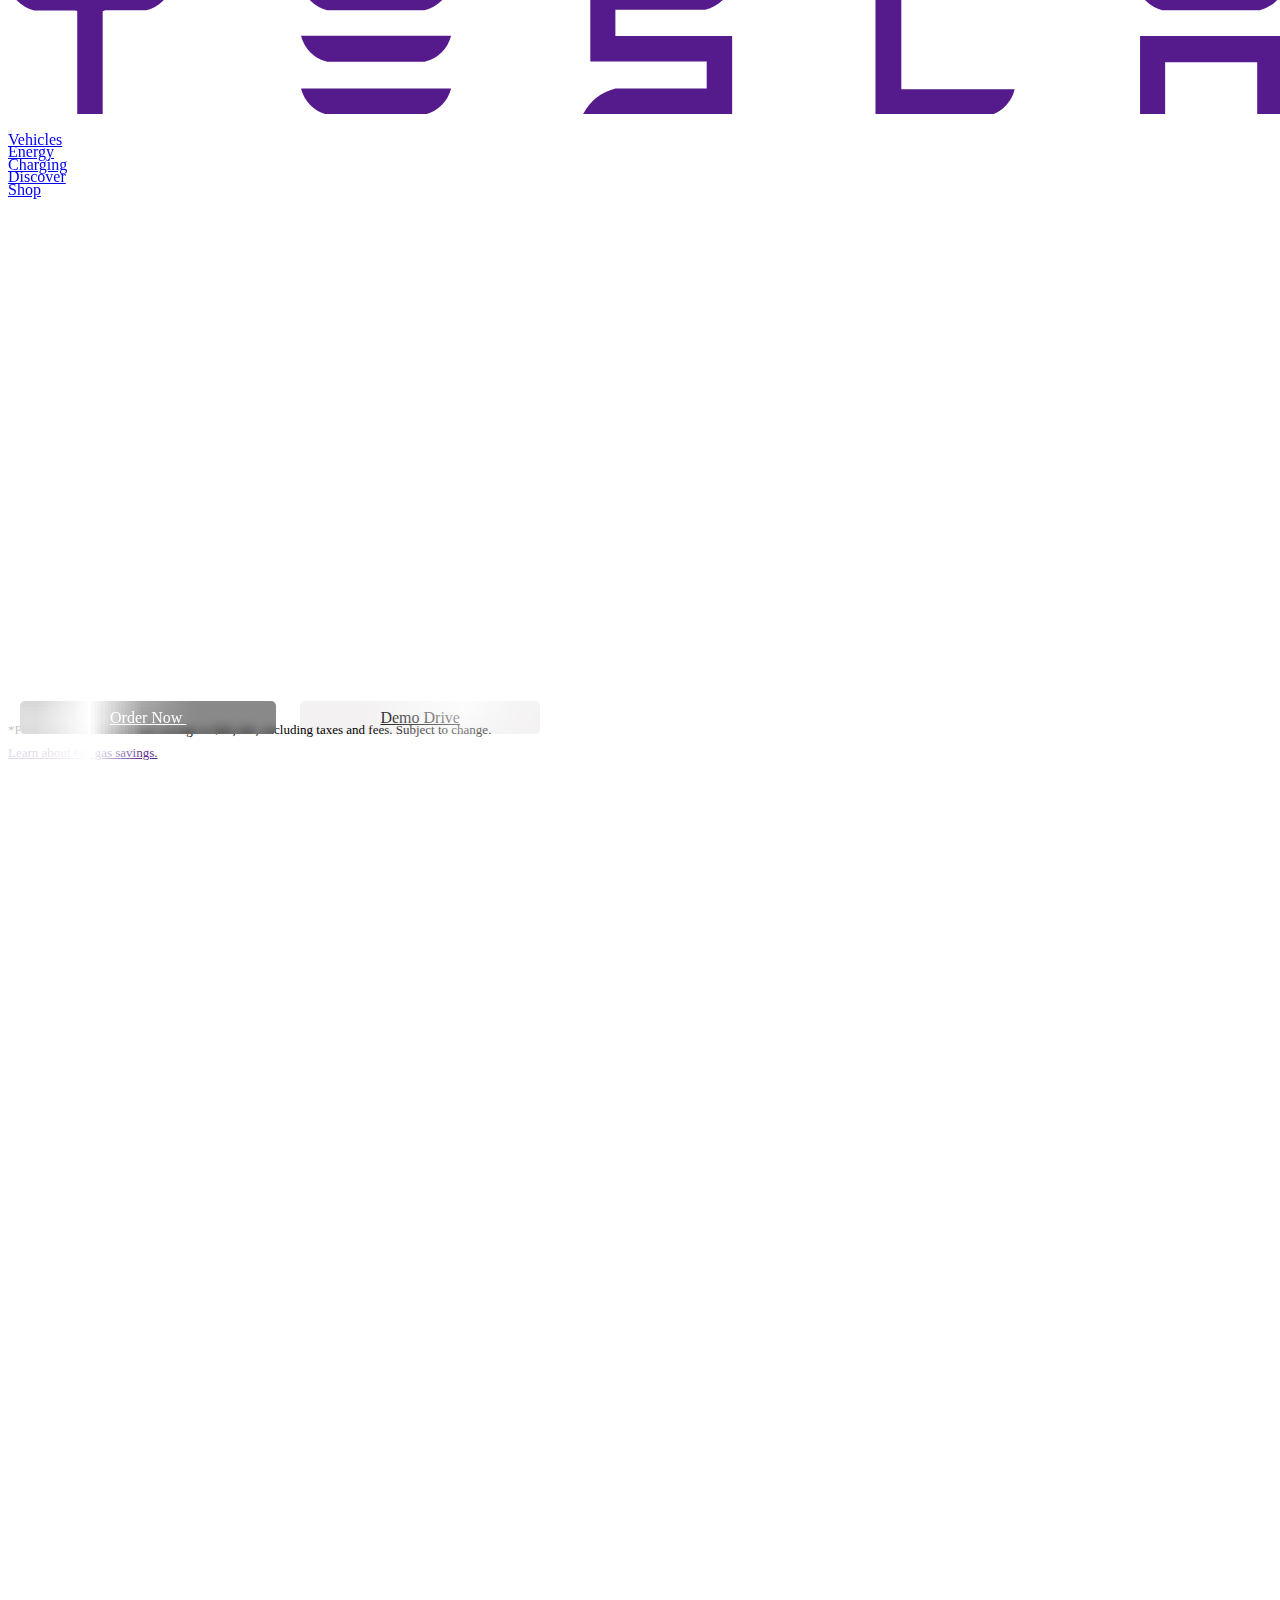
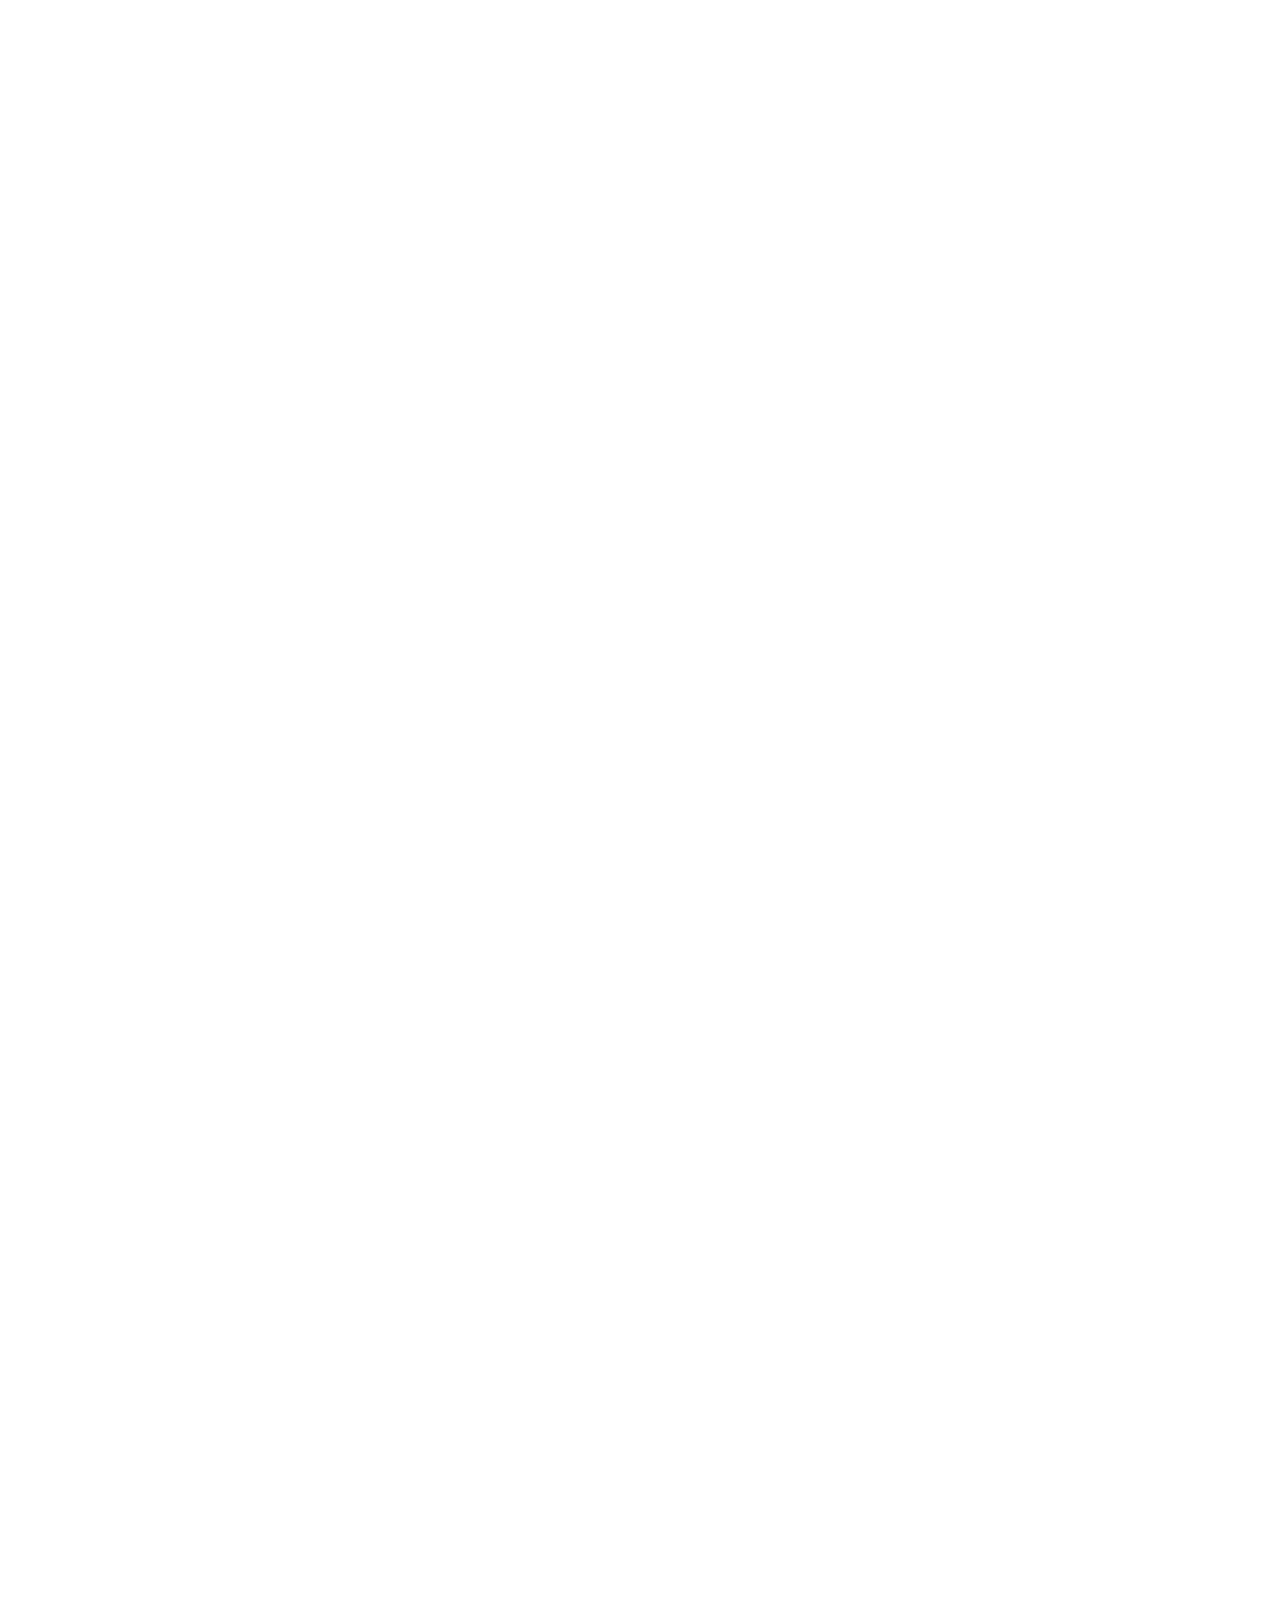
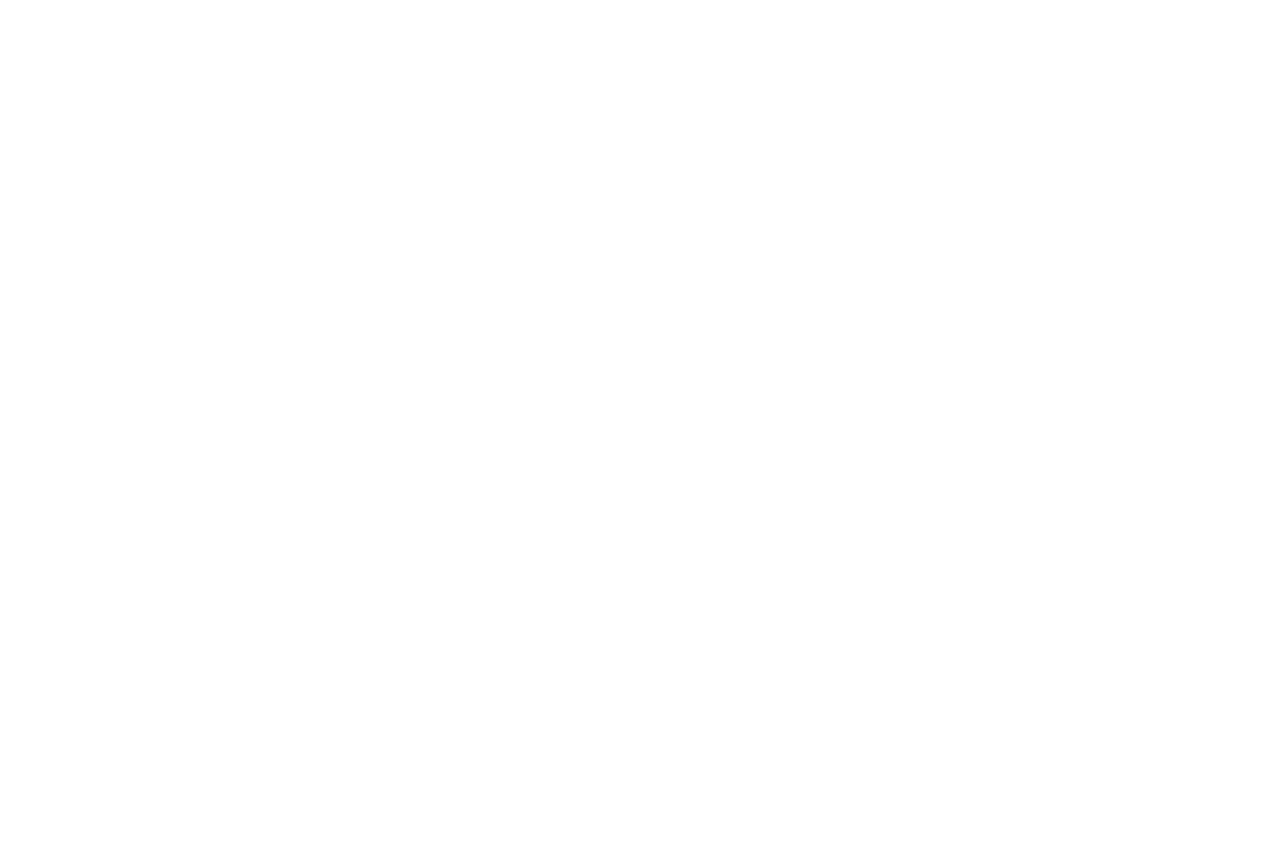
==== index.html @ 426b396a "Segunda Preentrega" ====
<!DOCTYPE html>
<html lang="es">
<head>
    <meta charset="UTF-8">
    <meta name="viewport" content="width=device-width, initial-scale=1.0">
    <link rel="stylesheet" href="./CSS/style.css">
    <link rel="stylesheet" href="https://cdn.jsdelivr.net/npm/bootstrap@4.1.3/dist/css/bootstrap.min.css" integrity="sha384-MCw98/SFnGE8fJT3GXwEOngsV7Zt27NXFoaoApmYm81iuXoPkFOJwJ8ERdknLPMO" crossorigin="anonymous">
    <link rel="stylesheet" href="https://cdn.jsdelivr.net/npm/bootstrap-icons@1.11.1/font/bootstrap-icons.css">
    <link href="https://fonts.googleapis.com/css2?family=M+PLUS+1:wght@400;500&display=swap" rel="stylesheet">
    <title>Document</title>
</head>
<body>
    <header>
        <video autoplay loop muted plays-inline><source src="./img/Electric Cars, Solar & Clean Energy Tesla.mp4" type="video/mp4"></video>
        <div class="promo">
        <nav class="navbar navbar-expand-md navbar-dark bg-transparent mt-3 mr-4" >
            <div class="container-fluid">
                <!--inicio menu  -->

                <a class="navbar-brand" href="">
                    <svg class="tds-icon" viewBox="0 0 342 35" xmlns="http://www.w3.org/2000/svg"><path d="M0 .1a9.7 9.7 0 0 0 7 7h11l.5.1v27.6h6.8V7.3L26 7h11a9.8 9.8 0 0 0 7-7H0zm238.6 0h-6.8v34.8H263a9.7 9.7 0 0 0 6-6.8h-30.3V0zm-52.3 6.8c3.6-1 6.6-3.8 7.4-6.9l-38.1.1v20.6h31.1v7.2h-24.4a13.6 13.6 0 0 0-8.7 7h39.9v-21h-31.2v-7h24zm116.2 28h6.7v-14h24.6v14h6.7v-21h-38zM85.3 7h26a9.6 9.6 0 0 0 7.1-7H78.3a9.6 9.6 0 0 0 7 7zm0 13.8h26a9.6 9.6 0 0 0 7.1-7H78.3a9.6 9.6 0 0 0 7 7zm0 14.1h26a9.6 9.6 0 0 0 7.1-7H78.3a9.6 9.6 0 0 0 7 7zM308.5 7h26a9.6 9.6 0 0 0 7-7h-40a9.6 9.6 0 0 0 7 7z" fill="currentColor"></path></svg>
                </a>
                <!--Boton menu  -->

                <button class="navbar-toggler" type="button" data-bs-toggle="collapse" data-bs-target="#menu" aria-controls="navbarNav" aria-expanded="false" aria-label="Toggle navigation">
                    <span class="navbar-toggler-icon"></span>
                </button>
                
                <!-- elementos del menu colapsable -->

                <div class="collapse navbar-collapse" id="menu">
                    <ul class="navbar-nav mx-auto">
                        <li class="nav-item pr-3 active"><a class="nav-link" href="./pages/modelS.html">Vehicles</a></li>
                        <li class="nav-item pr-3 active"><a class="nav-link" href="./pages/panel.html">Energy</a></li>   
                        <li class="nav-item pr-3 active"><a class="nav-link" href="./pages/charging.html">Charging</a></li>
                        <li class="nav-item pr-3 active"><a class="nav-link" href="#">Discover</a></li>
                        <li class="nav-item pr-3 active"><a class="nav-link" href="./pages/shop.html">Shop</a></li>
                    </ul>
                    <!-- enlaces -->
                    <ul class="navbar-nav flex-row flex-wrap">
                        <li class="nav-item col-6 col-md-auto p-2 " ><a href=""><img class="avatar" src="./img/preguntas-mas-frecuentes.png" alt="preguntas frecuentes"></a></li>
                        <li class="nav-item col-6 col-md-auto p-2" ><a href=""><img class="avatar" src="./img/red-mundial.png" alt="idioma"></a></li>
                        <li class="nav-item col-6 col-md-auto p-2" ><a href=""><img class="avatar" src="./img/usuario.png" alt="cuenta"></a></li>
                    </ul>
                </div> 
            </div>
        </nav>
    </header>
        <main class="info">
            <div class="content mb-5">
                <p class="modelo m-0 d-flex justify-content-center text-center ">Model 3</p>
                <p class="precio m-0 d-flex justify-content-center text-center">From $29,740*</p>
                <p class="tax d-flex justify-content-center text-center">After Federal Tax Credit & Est. Gas Savings</p>
            </div>
            <div class="botones d-flex justify-content-center text-center ">
                <a class="order" href="#">Order Now </a>
                <a class="demo " href="#">Demo Drive</a>
            </div>
        </div>
    </main>
        <footer>
            <div class="tax">
                <p class="info1 mt-3 mb-0 d-flex justify-content-center text-center text-light ">*Price before incentives and savings is $40,240, excluding taxes and fees. Subject to change.</p>
                <p class="info2  d-flex justify-content-center text-center"><a class="link text-light" href="">Learn about est. gas savings.</a></p>
            </div>
        </footer>
    <script src="https://cdn.jsdelivr.net/npm/bootstrap@4.1.3/dist/js/bootstrap.min.js" integrity="sha384-ChfqqxuZUCnJSK3+MXmPNIyE6ZbWh2IMqE241rYiqJxyMiZ6OW/JmZQ5stwEULTy" crossorigin="anonymous"></script>
</body>
</html>
---- CSS/style.css ----
* {
    margin-top: -5.5px;
    padding: 0;
    font-family: M PLUS 1 sans-serif;
    box-sizing: border-box;
}
body{
    position: relative;
    width: 100%;
    min-height: 100vh;
    
   
    
}
/*/////////////////////////////////////index/////////////////////////////////////////*/
video{   
    position: absolute;
    top: 0;
    left: 0;
    width: 100%;
    height: 100%;
    object-fit: cover;
    z-index: -3; 
}
.promo{
    position: relative;
    z-index: 2;

}

.container-fluid {
  height: 2.5rem;
  font-weight: 500;
  
}
a.navbar-brand{
    width: 120px;
}

.content{
    margin-top: 4rem;
    color: white;
    font-weight: 500;
    line-height: 1.3;
}
.modelo{
    font-size: 40px;
}
.precio{
    font-size: 19px;
}
.content{
    margin-bottom: 3rem;
}

div.botones{
    margin-top: 40rem;
}

.order{
    color: white;
    font-weight: 500;
    padding:8px 90px 8px 90px;
    background-color: rgba(43, 43, 43, 0.555);
    backdrop-filter: blur(4px);
    border-radius: 5px;
    margin-right: 12px;
    
}
.demo{
    
    color: black;
    font-weight: 500;
    padding:8px 90px 8px 90px;
    background-color: rgb(243, 241, 241);
    border-radius: 5px;
    margin-left: 12px;
}



/*///////////////////////////////vehicles/////////////////////*/
img{
    position: relative;
    top: 0;
    left: 0;
    width: 100%;
    height: 100%;
    object-fit: cover;
    z-index: -3; 
}
.charging{
    margin-top: 0.9px;
    width: 100%;
    height: 100vh;
    
}
.info_promo{
    font-size: 45px;
    font-weight: 500;
}
.info2_promo{
    font-size: 30px;
    margin-bottom: 30px;
}
.promo_shop{
    margin-top: 650px;
}
.contenedor_promo{
    margin-bottom: 102px;
}
.boton-shop{
    color: black;
    font-weight: 500;
    padding:8px 90px 8px 90px;
    background-color: rgb(243, 241, 241);
    border-radius: 5px;
    margin-left: 12px;
}


.Productos{
    margin-top: 150px;
    margin-left: 30px;
    font-size: 35px;
    font-weight: 500;
}
.grid-container {
    display: grid;
    grid-template-columns: repeat(3, 1fr);
    grid-gap: 10px;
    font-size: 20px;
    font-weight: 500;
  }

  .grid-item {
    text-align: center;
  }

  img {
    max-width: 100%;
    height: auto;
  }


.contenedor_accesorios1{
    position: relative;
    text-align: center;
    font-size: 35px;
    color: white;
    font-weight: 500;
}

.accesorios-descripcion1{
    position: absolute;
    top: 80%;
    left: 50%;
    transform: translate(-50%, -50%);
}


.contenedor_accesorios2{
    position: relative;
    text-align: center;
    font-size: 35px;
    font-weight: 500;
    color: black;
}
.accesorios-descripcion2{
    position: absolute;
    top: 80%;
    left: 50%;
    transform: translate(-50%, -50%);
    
}
.contenedor_accesorios3{
    position: relative;
    text-align: center;
    font-size: 35px;
    color: white;
    font-weight: 500;
}
.accesorios-descripcion3{
    position: absolute;
    top: 72%;
    left: 50%;
    transform: translate(-50%, -50%);
    
}
.boton-shop{
    font-size: 15px;
}




@media (max-width:580px) {
    div.botones{
      margin-top: 420px;
      display: block ;
      flex-wrap: wrap;
      
  }
  .order{
      margin-bottom: 20px;
      margin-left: 12px;
      justify-content: center;
      padding:8px 80px 8px 80px;
  }
  .demo{
      margin-bottom: 20px;
      margin-right: 12px;
      padding:8px 80px 8px 80px;
  }
  .tax{
      font-size: 13px;
  }
  
    div.promo_shop{
      margin-top: 550px;
      display: block ;
      flex-wrap: wrap;
  }
  
  .demo{
      margin-bottom: 20px;
      margin-right: 12px;
      padding:8px 80px 8px 80px;
  }
  .info1_promo{
      font-size: 25px;
      
  }
  .info2_promo{
      font-size: 15px;

  }
  .promo_shop{
      margin-top: 300px;
  }
  p.accesorios-info1,.accesorios-info2,.accesorios-info3{
      font-size: 25px;
  }
  .accesorios-descripcion1,.accesorios-descripcion2,.accesorios-descripcion3{
       top: 70%; 
  }
  p.accesorios-info1,.accesorios-info2,.accesorios-info3{
      margin-bottom: -10px;
  }
  a.boton-shop{
      margin-bottom: 20px;
      margin-right: 12px;
      font-size: 12px;
      padding:3px 20px 3px 20px;
  }
}
@media (max-width:1020px) {
    .grid-container {
    display: grid;
    grid-template-columns: repeat(1, 1fr);
    grid-gap: 5px;
    font-size: 20px;
    font-weight: 500;
  }
}

@media (max-width:1400px) {
     div.botones{
        margin-top: 480px;
        display: block ;
        flex-wrap: wrap;
        
    }
    .order{
        margin-bottom: 20px;
        margin-left: 12px;
        justify-content: center;
    }
    .demo{
        margin-bottom: 20px;
        margin-right: 12px;
    }
    .tax{
        font-size: 13px;
    }
    
     div.promo_shop{
        margin-top: 550px;
        display: block ;
        flex-wrap: wrap;
    }
    
    .demo{
        margin-bottom: 20px;
        margin-right: 12px;
        padding:8px 80px 8px 80px;
    }
    .info1_promo{
        font-size: 25px;
        
    }
    .info2_promo{
        font-size: 15px;

    }
    
}
@media (max-width:375px) {
    div.promo_shop{
        margin-top: 320px;
        display: block ;
        flex-wrap: wrap;
    }
    
    .demo{
        margin-bottom: 20px;
        margin-right: 12px;
        padding:8px 80px 8px 80px;
    }
    .info1_promo{
        font-size: 25px;
        
    }
    .info2_promo{
        font-size: 15px;

    }

    .grid-container {
    display: grid;
    grid-template-columns: repeat(1, 1fr);
    grid-gap: 5px;
    font-size: 15px;
    font-weight: 500;
    }
    p.accesorios-info1,.accesorios-info2,.accesorios-info3{
        font-size: 15px;
    }
    .accesorios-descripcion1,.accesorios-descripcion2,.accesorios-descripcion3{
        top: 50%;
        
    }
    p.accesorios-info1,.accesorios-info2,.accesorios-info3{
        margin-bottom: -20px;
    }


    a.boton-shop{
        margin-bottom: 20px;
        margin-right: 12px;
        font-size: 12px;
        padding:3px 10px 3px 10px;
    }

}
/*/////////////////////////////////////////////////////////////////*/

.video-panel{
    width: 100%;
    height: 100vh;
}
.consulta{
    margin-left: 20px;
    color: white;
    font-weight: 500;
    padding:8px 40px 8px 40px;
    border-radius: 5px;
    border-style:solid;
    border-color: white;
}
/*////////////////////////////////*/
.charging{
    width: 100%;
    height: 100%;
}
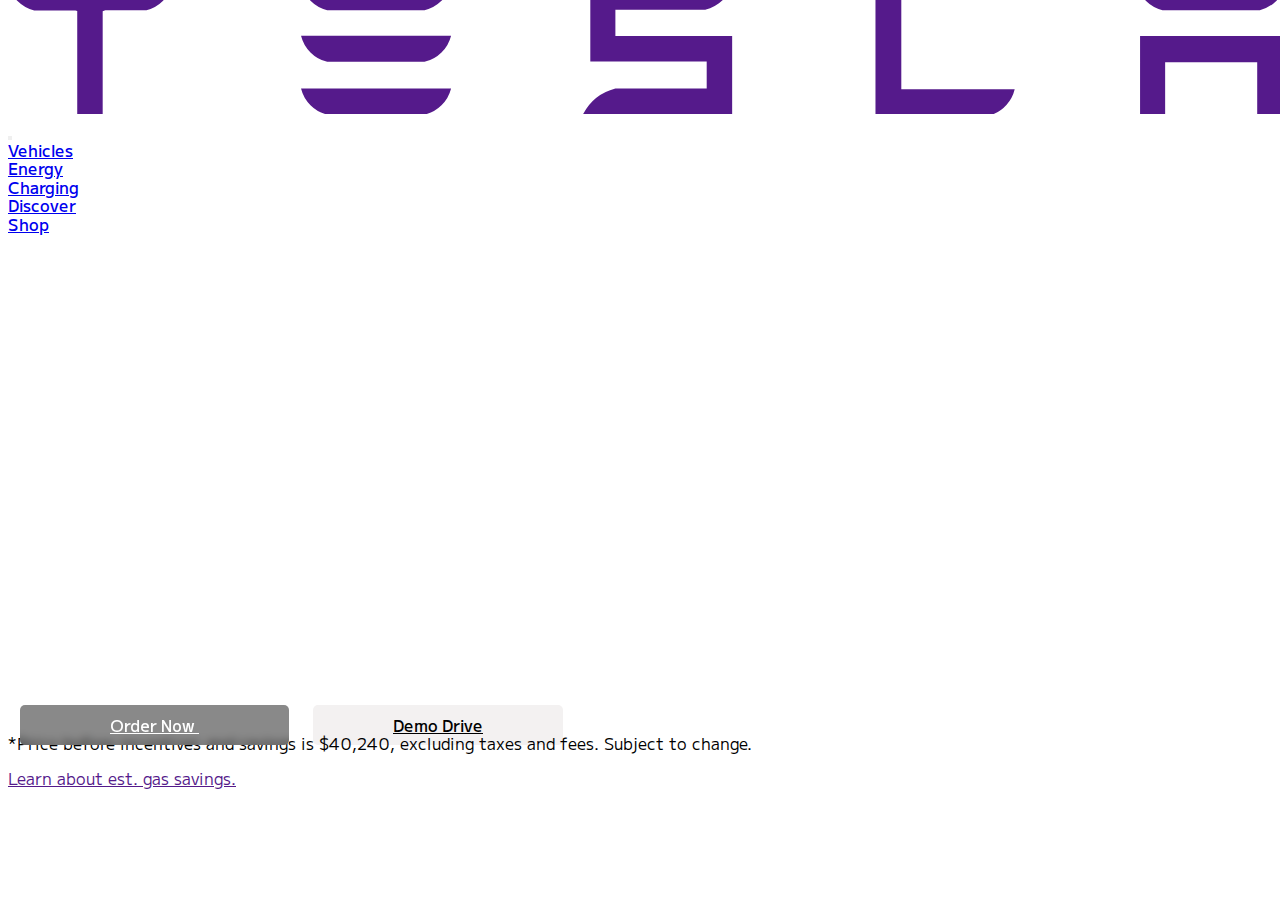
==== commit 274e1793: "cambios con SASS y Animaciones" ====
--- a/index.html
+++ b/index.html
@@ -3,11 +3,13 @@
 <head>
     <meta charset="UTF-8">
     <meta name="viewport" content="width=device-width, initial-scale=1.0">
-    <link rel="stylesheet" href="./CSS/style.css">
+    <link rel="stylesheet" href="./CSS/estilo.css">
     <link rel="stylesheet" href="https://cdn.jsdelivr.net/npm/bootstrap@4.1.3/dist/css/bootstrap.min.css" integrity="sha384-MCw98/SFnGE8fJT3GXwEOngsV7Zt27NXFoaoApmYm81iuXoPkFOJwJ8ERdknLPMO" crossorigin="anonymous">
     <link rel="stylesheet" href="https://cdn.jsdelivr.net/npm/bootstrap-icons@1.11.1/font/bootstrap-icons.css">
     <link href="https://fonts.googleapis.com/css2?family=M+PLUS+1:wght@400;500&display=swap" rel="stylesheet">
     <title>Document</title>
+    <meta name="description" content="Descubre la innovación y rendimiento de Tesla, líder en vehículos eléctricos. Explora nuestra gama de autos eléctricos de alta gama, desde el Model S hasta el Model Y. Experimenta la revolución en movilidad sostenible." >
+    <meta name="keywords" content="Vehículos eléctricos - Tesla - Innovación automotriz - Autos eléctricos de lujo - Model S - Model Y - Movilidad sostenible">
 </head>
 <body>
     <header>
@@ -59,7 +61,7 @@
         </div>
     </main>
         <footer>
-            <div class="tax">
+            <div class="taxes">
                 <p class="info1 mt-3 mb-0 d-flex justify-content-center text-center text-light ">*Price before incentives and savings is $40,240, excluding taxes and fees. Subject to change.</p>
                 <p class="info2  d-flex justify-content-center text-center"><a class="link text-light" href="">Learn about est. gas savings.</a></p>
             </div>
--- a/CSS/estilo.css
+++ b/CSS/estilo.css
@@ -0,0 +1,919 @@
+/*.order{
+       margin-bottom: 20px;
+       margin-left: 12px;
+       justify-content: center;
+   }
+   .demo{
+       margin-bottom: 20px;
+       margin-right: 12px;
+   }
+   .tax{
+       font-size: 13px;
+   }
+
+    div.promo_shop{
+       margin-top: 350px;
+       display: block ;
+       flex-wrap: wrap;
+   }
+
+   .demo{
+       margin-bottom: 20px;
+       margin-right: 12px;
+       padding:8px 80px 8px 80px;
+   }
+   .titulo_productos{
+       margin-top: 150px;
+       margin-bottom: 90px;
+   }
+
+   .info1_promo{
+       font-size: 25px;
+
+   }
+   .info2_promo{
+       font-size: 15px;
+
+   }
+   .Productos{
+       margin-top: 80px;
+       margin-left: 30px;
+       font-size: 35px;
+       font-weight: 500;
+   }
+
+
+}
+*/
+/*
+     div.botones{
+        margin-top: 480px;
+        display: block ;
+        flex-wrap: wrap;
+
+    }
+    .order{
+        margin-bottom: 20px;
+        margin-left: 12px;
+        justify-content: center;
+    }
+    .demo{
+        margin-bottom: 20px;
+        margin-right: 12px;
+    }
+    .tax{
+        font-size: 13px;
+    }
+
+     div.promo_shop{
+        margin-top: 200px;
+        display: block ;
+        flex-wrap: wrap;
+    }
+
+    .demo{
+        margin-bottom: 20px;
+        margin-right: 12px;
+        padding:8px 80px 8px 80px;
+    }
+    .titulo_productos{
+        margin-top: 200px;
+        margin-bottom: 90px;
+    }
+
+    .info1_promo{
+        font-size: 25px;
+
+    }
+    .info2_promo{
+        font-size: 15px;
+
+    }
+    .Productos{
+        margin-top: 80px;
+        margin-left: 30px;
+        font-size: 35px;
+        font-weight: 500;
+    }
+
+
+}*/
+@media all and (min-width: 375px) and (max-width: 500px) {
+  div.promo_shop {
+    margin-top: 300px;
+    display: block;
+    flex-wrap: wrap;
+  }
+  .demo {
+    margin-bottom: 20px;
+    margin-right: 12px;
+    padding: 8px 80px 8px 80px;
+  }
+  div.promo_shop {
+    margin-top: 30px;
+    display: block;
+    flex-wrap: wrap;
+  }
+  .info1_promo {
+    font-size: 20px;
+  }
+  .info2_promo {
+    font-size: 15px;
+  }
+  .titulo_productos {
+    margin-top: 80px;
+    margin-bottom: 90px;
+  }
+  .grid-container {
+    display: grid;
+    grid-template-columns: repeat(1, 1fr);
+    grid-gap: 5px;
+    font-size: 15px;
+    font-weight: 500;
+  }
+  p.accesorios-info1, .accesorios-info2, .accesorios-info3 {
+    font-size: 15px;
+  }
+  .accesorios-descripcion1, .accesorios-descripcion2, .accesorios-descripcion3 {
+    top: 50%;
+  }
+  p.accesorios-info1, .accesorios-info2, .accesorios-info3 {
+    margin-bottom: -20px;
+  }
+  a.boton-shop {
+    margin-bottom: 20px;
+    margin-right: 12px;
+    font-size: 12px;
+    padding: 3px 10px 3px 10px;
+  }
+}
+@media all and (max-width: 368px) {
+  div.promo_shop {
+    margin-top: 300px;
+    display: block;
+    flex-wrap: wrap;
+  }
+  .demo {
+    margin-bottom: 20px;
+    margin-right: 12px;
+    padding: 8px 80px 8px 80px;
+  }
+  div.promo_shop {
+    margin-top: 30px;
+    display: block;
+    flex-wrap: wrap;
+  }
+  .info1_promo {
+    font-size: 12px;
+  }
+  .info2_promo {
+    font-size: 7px;
+  }
+  .titulo_productos {
+    margin-top: 80px;
+    margin-bottom: 90px;
+  }
+  .grid-container {
+    display: grid;
+    grid-template-columns: repeat(1, 1fr);
+    grid-gap: 5px;
+    font-size: 15px;
+    font-weight: 500;
+  }
+  p.accesorios-info1, .accesorios-info2, .accesorios-info3 {
+    font-size: 15px;
+  }
+  .accesorios-descripcion1, .accesorios-descripcion2, .accesorios-descripcion3 {
+    top: 50%;
+  }
+  p.accesorios-info1, .accesorios-info2, .accesorios-info3 {
+    margin-bottom: -20px;
+  }
+  a.boton-shop {
+    margin-bottom: 20px;
+    margin-right: 12px;
+    font-size: 9px;
+    padding: 2px 8px 2px 8px;
+  }
+}
+* {
+  margin-top: -5.5px;
+  padding: 0;
+  font-family: "M PLUS 1", "sans-serif";
+  box-sizing: border-box;
+}
+
+body {
+  position: relative;
+  width: 100%;
+  min-height: 100vh;
+}
+
+header video {
+  position: absolute;
+  top: 0;
+  left: 0;
+  width: 100%;
+  height: 100%;
+  -o-object-fit: cover;
+     object-fit: cover;
+  z-index: -3;
+}
+header .video-panel {
+  width: 100%;
+  height: 100vh;
+}
+header .promo {
+  position: relative;
+  z-index: 2;
+}
+header .promo nav.navbar .container-fluid {
+  height: 2.5rem;
+  font-weight: 500;
+}
+header .promo nav.navbar .container-fluid a.navbar-brand {
+  width: 120px;
+}
+header .promo .charging {
+  margin-top: 0.9px;
+  width: 100%;
+  height: 100vh;
+}
+header .promo section.info div.content {
+  margin-top: 4rem;
+  color: white;
+  font-weight: 500;
+  line-height: 1.3;
+  margin-bottom: 3rem;
+}
+header .promo section.info div.content p.modelo {
+  font-size: 40px;
+}
+header .promo section.info div.content p.precio {
+  font-size: 19px;
+}
+header .promo .botones-panel {
+  margin-top: 40rem;
+}
+header .promo .botones-panel .order {
+  color: white;
+  font-weight: 500;
+  padding: 8px 90px 8px 90px;
+  background-color: rgba(43, 43, 43, 0.555);
+  -webkit-backdrop-filter: blur(4px);
+          backdrop-filter: blur(4px);
+  border-radius: 5px;
+  margin-right: 12px;
+}
+header .promo .botones-panel .demo {
+  color: black;
+  font-weight: 500;
+  padding: 8px 90px 8px 90px;
+  background-color: rgb(243, 241, 241);
+  border-radius: 5px;
+  margin-left: 12px;
+}
+header .promo .botones-panel .consulta {
+  margin-left: 20px;
+  color: white;
+  font-weight: 500;
+  padding: 8px 40px 8px 40px;
+  border-radius: 5px;
+  border-style: solid;
+  border-color: white;
+}
+header .promo a:hover {
+  transform: scale(1.2);
+  transition: transform 0.3s ease;
+}
+header .charging {
+  width: 100%;
+  height: 100%;
+}
+
+main .content {
+  margin-top: 4rem;
+  color: white;
+  font-weight: 500;
+  line-height: 1.3;
+  margin-bottom: 3rem;
+}
+main .content .modelo {
+  font-size: 40px;
+}
+main .content .precio {
+  font-size: 19px;
+}
+main .botones {
+  margin-top: 40rem;
+}
+@media all and (max-width: 1400px) {
+  main .botones {
+    margin-top: 480px;
+    display: block;
+    flex-wrap: wrap;
+  }
+}
+@media all and (max-width: 1200px) {
+  main .botones {
+    margin-top: 480px;
+    display: block;
+    flex-wrap: wrap;
+  }
+}
+@media all and (min-width: 480px) and (max-width: 812px) {
+  main .botones {
+    margin-top: 420px;
+    display: block;
+    flex-wrap: wrap;
+  }
+  main .botones div.botones {
+    margin-top: 420px;
+    display: block;
+    flex-wrap: wrap;
+  }
+  main .botones .order {
+    margin-bottom: 20px;
+    margin-left: 12px;
+    justify-content: center;
+    padding: 8px 80px 8px 80px;
+  }
+  main .botones .demo {
+    margin-bottom: 20px;
+    margin-right: 12px;
+    padding: 8px 80px 8px 80px;
+  }
+  main .botones .tax {
+    font-size: 13px;
+  }
+  main .botones div.promo_shop {
+    margin-top: 80px;
+    display: block;
+    flex-wrap: wrap;
+    font-size: 8px;
+  }
+  main .botones .demo {
+    margin-bottom: 20px;
+    margin-right: 12px;
+    padding: 8px 80px 8px 80px;
+  }
+  main .botones .info1_promo {
+    font-size: 20px;
+  }
+  main .botones .info2_promo {
+    font-size: 15px;
+  }
+  main .botones .promo_shop {
+    margin-top: 10px;
+  }
+  main .botones p.accesorios-info1, main .botones .accesorios-info2, main .botones .accesorios-info3 {
+    font-size: 25px;
+  }
+  main .botones .accesorios-descripcion1, main .botones .accesorios-descripcion2, main .botones .accesorios-descripcion3 {
+    top: 70%;
+  }
+  main .botones p.accesorios-info1, main .botones .accesorios-info2, main .botones .accesorios-info3 {
+    margin-bottom: -10px;
+  }
+  main .botones a.boton-shop {
+    margin-bottom: 20px;
+    margin-right: 12px;
+    font-size: 12px;
+    padding: 3px 20px 3px 20px;
+  }
+}
+main .botones .order {
+  color: white;
+  font-weight: 500;
+  padding: 8px 90px 8px 90px;
+  background-color: rgba(43, 43, 43, 0.555);
+  -webkit-backdrop-filter: blur(4px);
+          backdrop-filter: blur(4px);
+  border-radius: 5px;
+  margin-right: 12px;
+}
+@media all and (max-width: 1400px) {
+  main .botones .order {
+    margin-bottom: 20px;
+    margin-left: 12px;
+    justify-content: center;
+  }
+}
+@media all and (min-width: 480px) and (max-width: 812px) {
+  main .botones .order {
+    margin-bottom: 20px;
+    margin-left: 12px;
+    justify-content: center;
+    padding: 8px 80px 8px 80px;
+  }
+  main .botones .order div.botones {
+    margin-top: 420px;
+    display: block;
+    flex-wrap: wrap;
+  }
+  main .botones .order .order {
+    margin-bottom: 20px;
+    margin-left: 12px;
+    justify-content: center;
+    padding: 8px 80px 8px 80px;
+  }
+  main .botones .order .demo {
+    margin-bottom: 20px;
+    margin-right: 12px;
+    padding: 8px 80px 8px 80px;
+  }
+  main .botones .order .tax {
+    font-size: 13px;
+  }
+  main .botones .order div.promo_shop {
+    margin-top: 80px;
+    display: block;
+    flex-wrap: wrap;
+    font-size: 8px;
+  }
+  main .botones .order .demo {
+    margin-bottom: 20px;
+    margin-right: 12px;
+    padding: 8px 80px 8px 80px;
+  }
+  main .botones .order .info1_promo {
+    font-size: 20px;
+  }
+  main .botones .order .info2_promo {
+    font-size: 15px;
+  }
+  main .botones .order .promo_shop {
+    margin-top: 10px;
+  }
+  main .botones .order p.accesorios-info1, main .botones .order .accesorios-info2, main .botones .order .accesorios-info3 {
+    font-size: 25px;
+  }
+  main .botones .order .accesorios-descripcion1, main .botones .order .accesorios-descripcion2, main .botones .order .accesorios-descripcion3 {
+    top: 70%;
+  }
+  main .botones .order p.accesorios-info1, main .botones .order .accesorios-info2, main .botones .order .accesorios-info3 {
+    margin-bottom: -10px;
+  }
+  main .botones .order a.boton-shop {
+    margin-bottom: 20px;
+    margin-right: 12px;
+    font-size: 12px;
+    padding: 3px 20px 3px 20px;
+  }
+}
+main .botones .demo {
+  color: black;
+  font-weight: 500;
+  padding: 8px 90px 8px 90px;
+  background-color: rgb(243, 241, 241);
+  border-radius: 5px;
+  margin-left: 12px;
+}
+@media all and (max-width: 1400px) {
+  main .botones .demo {
+    margin-bottom: 20px;
+    margin-right: 12px;
+    padding: 8px 80px 8px 80px;
+  }
+}
+@media all and (min-width: 480px) and (max-width: 812px) {
+  main .botones .demo {
+    margin-bottom: 20px;
+    margin-right: 12px;
+    padding: 8px 80px 8px 80px;
+  }
+  main .botones .demo div.botones {
+    margin-top: 420px;
+    display: block;
+    flex-wrap: wrap;
+  }
+  main .botones .demo .order {
+    margin-bottom: 20px;
+    margin-left: 12px;
+    justify-content: center;
+    padding: 8px 80px 8px 80px;
+  }
+  main .botones .demo .demo {
+    margin-bottom: 20px;
+    margin-right: 12px;
+    padding: 8px 80px 8px 80px;
+  }
+  main .botones .demo .tax {
+    font-size: 13px;
+  }
+  main .botones .demo div.promo_shop {
+    margin-top: 80px;
+    display: block;
+    flex-wrap: wrap;
+    font-size: 8px;
+  }
+  main .botones .demo .demo {
+    margin-bottom: 20px;
+    margin-right: 12px;
+    padding: 8px 80px 8px 80px;
+  }
+  main .botones .demo .info1_promo {
+    font-size: 20px;
+  }
+  main .botones .demo .info2_promo {
+    font-size: 15px;
+  }
+  main .botones .demo .promo_shop {
+    margin-top: 10px;
+  }
+  main .botones .demo p.accesorios-info1, main .botones .demo .accesorios-info2, main .botones .demo .accesorios-info3 {
+    font-size: 25px;
+  }
+  main .botones .demo .accesorios-descripcion1, main .botones .demo .accesorios-descripcion2, main .botones .demo .accesorios-descripcion3 {
+    top: 70%;
+  }
+  main .botones .demo p.accesorios-info1, main .botones .demo .accesorios-info2, main .botones .demo .accesorios-info3 {
+    margin-bottom: -10px;
+  }
+  main .botones .demo a.boton-shop {
+    margin-bottom: 20px;
+    margin-right: 12px;
+    font-size: 12px;
+    padding: 3px 20px 3px 20px;
+  }
+}
+@media all and (max-width: 1400px) {
+  main .botones .tax {
+    font-size: 13px;
+  }
+}
+main .botones a:hover {
+  transform: scale(1.2);
+  transition: transform 0.3s ease;
+}
+main img {
+  position: relative;
+  top: 0;
+  left: 0;
+  width: 100%;
+  height: 100%;
+  -o-object-fit: cover;
+     object-fit: cover;
+  z-index: -3;
+  max-width: 100%;
+  height: auto;
+}
+main .contenedor_promo {
+  margin-bottom: 102px;
+}
+@media all and (max-width: 1400px) {
+  main .contenedor_promo {
+    margin-top: 350px;
+    display: block;
+    flex-wrap: wrap;
+  }
+}
+main .contenedor_promo .promo_shop {
+  margin-top: 650px;
+}
+@media all and (max-width: 1200px) {
+  main .contenedor_promo .promo_shop {
+    margin-top: 200px;
+    display: block;
+    flex-wrap: wrap;
+  }
+}
+@media all and (min-width: 480px) and (max-width: 812px) {
+  main .contenedor_promo .promo_shop {
+    margin-top: 80px;
+    display: block;
+    flex-wrap: wrap;
+    font-size: 8px;
+  }
+  main .contenedor_promo .promo_shop div.botones {
+    margin-top: 420px;
+    display: block;
+    flex-wrap: wrap;
+  }
+  main .contenedor_promo .promo_shop .order {
+    margin-bottom: 20px;
+    margin-left: 12px;
+    justify-content: center;
+    padding: 8px 80px 8px 80px;
+  }
+  main .contenedor_promo .promo_shop .demo {
+    margin-bottom: 20px;
+    margin-right: 12px;
+    padding: 8px 80px 8px 80px;
+  }
+  main .contenedor_promo .promo_shop .tax {
+    font-size: 13px;
+  }
+  main .contenedor_promo .promo_shop div.promo_shop {
+    margin-top: 80px;
+    display: block;
+    flex-wrap: wrap;
+    font-size: 8px;
+  }
+  main .contenedor_promo .promo_shop .demo {
+    margin-bottom: 20px;
+    margin-right: 12px;
+    padding: 8px 80px 8px 80px;
+  }
+  main .contenedor_promo .promo_shop .info1_promo {
+    font-size: 20px;
+  }
+  main .contenedor_promo .promo_shop .info2_promo {
+    font-size: 15px;
+  }
+  main .contenedor_promo .promo_shop .promo_shop {
+    margin-top: 10px;
+  }
+  main .contenedor_promo .promo_shop p.accesorios-info1, main .contenedor_promo .promo_shop .accesorios-info2, main .contenedor_promo .promo_shop .accesorios-info3 {
+    font-size: 25px;
+  }
+  main .contenedor_promo .promo_shop .accesorios-descripcion1, main .contenedor_promo .promo_shop .accesorios-descripcion2, main .contenedor_promo .promo_shop .accesorios-descripcion3 {
+    top: 70%;
+  }
+  main .contenedor_promo .promo_shop p.accesorios-info1, main .contenedor_promo .promo_shop .accesorios-info2, main .contenedor_promo .promo_shop .accesorios-info3 {
+    margin-bottom: -10px;
+  }
+  main .contenedor_promo .promo_shop a.boton-shop {
+    margin-bottom: 20px;
+    margin-right: 12px;
+    font-size: 12px;
+    padding: 3px 20px 3px 20px;
+  }
+}
+main .contenedor_promo .promo_shop .info_promo {
+  font-size: 45px;
+  font-weight: 500;
+}
+main .contenedor_promo .promo_shop .info1_promo {
+  margin-top: 600px;
+}
+@media all and (max-width: 1400px) {
+  main .contenedor_promo .promo_shop .info1_promo {
+    font-size: 25px;
+    margin-top: 80px;
+  }
+}
+@media all and (max-width: 1200px) {
+  main .contenedor_promo .promo_shop .info1_promo {
+    margin-top: 50px;
+  }
+}
+@media all and (min-width: 480px) and (max-width: 812px) {
+  main .contenedor_promo .promo_shop .info1_promo {
+    font-size: 20px;
+  }
+  main .contenedor_promo .promo_shop .info1_promo div.botones {
+    margin-top: 420px;
+    display: block;
+    flex-wrap: wrap;
+  }
+  main .contenedor_promo .promo_shop .info1_promo .order {
+    margin-bottom: 20px;
+    margin-left: 12px;
+    justify-content: center;
+    padding: 8px 80px 8px 80px;
+  }
+  main .contenedor_promo .promo_shop .info1_promo .demo {
+    margin-bottom: 20px;
+    margin-right: 12px;
+    padding: 8px 80px 8px 80px;
+  }
+  main .contenedor_promo .promo_shop .info1_promo .tax {
+    font-size: 13px;
+  }
+  main .contenedor_promo .promo_shop .info1_promo div.promo_shop {
+    margin-top: 80px;
+    display: block;
+    flex-wrap: wrap;
+    font-size: 8px;
+  }
+  main .contenedor_promo .promo_shop .info1_promo .demo {
+    margin-bottom: 20px;
+    margin-right: 12px;
+    padding: 8px 80px 8px 80px;
+  }
+  main .contenedor_promo .promo_shop .info1_promo .info1_promo {
+    font-size: 20px;
+  }
+  main .contenedor_promo .promo_shop .info1_promo .info2_promo {
+    font-size: 15px;
+  }
+  main .contenedor_promo .promo_shop .info1_promo .promo_shop {
+    margin-top: 10px;
+  }
+  main .contenedor_promo .promo_shop .info1_promo p.accesorios-info1, main .contenedor_promo .promo_shop .info1_promo .accesorios-info2, main .contenedor_promo .promo_shop .info1_promo .accesorios-info3 {
+    font-size: 25px;
+  }
+  main .contenedor_promo .promo_shop .info1_promo .accesorios-descripcion1, main .contenedor_promo .promo_shop .info1_promo .accesorios-descripcion2, main .contenedor_promo .promo_shop .info1_promo .accesorios-descripcion3 {
+    top: 70%;
+  }
+  main .contenedor_promo .promo_shop .info1_promo p.accesorios-info1, main .contenedor_promo .promo_shop .info1_promo .accesorios-info2, main .contenedor_promo .promo_shop .info1_promo .accesorios-info3 {
+    margin-bottom: -10px;
+  }
+  main .contenedor_promo .promo_shop .info1_promo a.boton-shop {
+    margin-bottom: 20px;
+    margin-right: 12px;
+    font-size: 12px;
+    padding: 3px 20px 3px 20px;
+  }
+}
+main .contenedor_promo .promo_shop .info2_promo {
+  font-size: 30px;
+  margin-bottom: 30px;
+}
+@media all and (max-width: 1400px) {
+  main .contenedor_promo .promo_shop .info2_promo {
+    font-size: 15px;
+  }
+}
+@media all and (min-width: 480px) and (max-width: 812px) {
+  main .contenedor_promo .promo_shop .info2_promo {
+    font-size: 15px;
+  }
+  main .contenedor_promo .promo_shop .info2_promo div.botones {
+    margin-top: 420px;
+    display: block;
+    flex-wrap: wrap;
+  }
+  main .contenedor_promo .promo_shop .info2_promo .order {
+    margin-bottom: 20px;
+    margin-left: 12px;
+    justify-content: center;
+    padding: 8px 80px 8px 80px;
+  }
+  main .contenedor_promo .promo_shop .info2_promo .demo {
+    margin-bottom: 20px;
+    margin-right: 12px;
+    padding: 8px 80px 8px 80px;
+  }
+  main .contenedor_promo .promo_shop .info2_promo .tax {
+    font-size: 13px;
+  }
+  main .contenedor_promo .promo_shop .info2_promo div.promo_shop {
+    margin-top: 80px;
+    display: block;
+    flex-wrap: wrap;
+    font-size: 8px;
+  }
+  main .contenedor_promo .promo_shop .info2_promo .demo {
+    margin-bottom: 20px;
+    margin-right: 12px;
+    padding: 8px 80px 8px 80px;
+  }
+  main .contenedor_promo .promo_shop .info2_promo .info1_promo {
+    font-size: 20px;
+  }
+  main .contenedor_promo .promo_shop .info2_promo .info2_promo {
+    font-size: 15px;
+  }
+  main .contenedor_promo .promo_shop .info2_promo .promo_shop {
+    margin-top: 10px;
+  }
+  main .contenedor_promo .promo_shop .info2_promo p.accesorios-info1, main .contenedor_promo .promo_shop .info2_promo .accesorios-info2, main .contenedor_promo .promo_shop .info2_promo .accesorios-info3 {
+    font-size: 25px;
+  }
+  main .contenedor_promo .promo_shop .info2_promo .accesorios-descripcion1, main .contenedor_promo .promo_shop .info2_promo .accesorios-descripcion2, main .contenedor_promo .promo_shop .info2_promo .accesorios-descripcion3 {
+    top: 70%;
+  }
+  main .contenedor_promo .promo_shop .info2_promo p.accesorios-info1, main .contenedor_promo .promo_shop .info2_promo .accesorios-info2, main .contenedor_promo .promo_shop .info2_promo .accesorios-info3 {
+    margin-bottom: -10px;
+  }
+  main .contenedor_promo .promo_shop .info2_promo a.boton-shop {
+    margin-bottom: 20px;
+    margin-right: 12px;
+    font-size: 12px;
+    padding: 3px 20px 3px 20px;
+  }
+}
+main .boton_promo .boton-shop {
+  color: black;
+  font-weight: 500;
+  padding: 8px 90px 8px 90px;
+  background-color: rgb(243, 241, 241);
+  border-radius: 5px;
+  margin-left: 12px;
+}
+main .contenedor_imagenes .Productos {
+  margin-top: 150px;
+  margin-left: 30px;
+  font-size: 35px;
+  font-weight: 500;
+}
+@media all and (max-width: 1400px) {
+  main .contenedor_imagenes .Productos {
+    margin-top: 80px;
+    margin-left: 30px;
+    font-size: 35px;
+    font-weight: 500;
+  }
+}
+main .contenedor_imagenes .Productos .titulo_productos {
+  margin-bottom: 80px;
+}
+@media all and (max-width: 1400px) {
+  main .contenedor_imagenes .Productos .titulo_productos {
+    margin-top: 150px;
+    margin-bottom: 90px;
+  }
+}
+@media all and (max-width: 1200px) {
+  main .contenedor_imagenes .Productos .titulo_productos {
+    margin-top: 200px;
+    margin-bottom: 90px;
+  }
+}
+main .grid-container {
+  display: grid;
+  grid-template-columns: repeat(3, 1fr);
+  grid-gap: 10px;
+  font-size: 20px;
+  font-weight: 500;
+  width: 100%;
+}
+@media (max-width: 1020px) {
+  main .grid-container {
+    display: grid;
+    grid-template-columns: repeat(1, 1fr);
+    grid-gap: 5px;
+    font-size: 20px;
+    font-weight: 500;
+  }
+}
+main .grid-container .grid-item {
+  text-align: center;
+  overflow: hidden;
+  transition: transform 0.3s;
+}
+main .grid-container .grid-item img {
+  width: 100%;
+  height: auto;
+}
+main .grid-container .grid-item:hover {
+  transform: scale(1.2);
+}
+main .contenedor_accesorios1 {
+  position: relative;
+  text-align: center;
+  font-size: 35px;
+  color: white;
+  font-weight: 500;
+}
+main .contenedor_accesorios1 .accesorios-descripcion1 {
+  position: absolute;
+  top: 80%;
+  left: 50%;
+  transform: translate(-50%, -50%);
+}
+main .contenedor_accesorios1 .accesorios-descripcion1 .boton-shop {
+  font-size: 15px;
+  color: black;
+  font-weight: 500;
+  padding: 8px 90px 8px 90px;
+  background-color: rgb(243, 241, 241);
+  border-radius: 5px;
+  margin-left: 12px;
+}
+main .contenedor_accesorios2 {
+  position: relative;
+  text-align: center;
+  font-size: 35px;
+  font-weight: 500;
+  color: black;
+}
+main .contenedor_accesorios2 .accesorios-descripcion2 {
+  position: absolute;
+  top: 80%;
+  left: 50%;
+  transform: translate(-50%, -50%);
+}
+main .contenedor_accesorios2 .accesorios-descripcion2 .boton-shop {
+  font-size: 15px;
+  color: black;
+  font-weight: 500;
+  padding: 8px 90px 8px 90px;
+  background-color: rgb(243, 241, 241);
+  border-radius: 5px;
+  margin-left: 12px;
+}
+main .contenedor_accesorios3 {
+  position: relative;
+  text-align: center;
+  font-size: 35px;
+  color: white;
+  font-weight: 500;
+}
+main .contenedor_accesorios3 .accesorios-descripcion3 {
+  position: absolute;
+  top: 72%;
+  left: 50%;
+  transform: translate(-50%, -50%);
+}
+main .contenedor_accesorios3 .accesorios-descripcion3 .boton-shop {
+  font-size: 15px;
+  color: black;
+  font-weight: 500;
+  padding: 8px 90px 8px 90px;
+  background-color: rgb(243, 241, 241);
+  border-radius: 5px;
+  margin-left: 12px;
+}/*# sourceMappingURL=estilo.css.map */